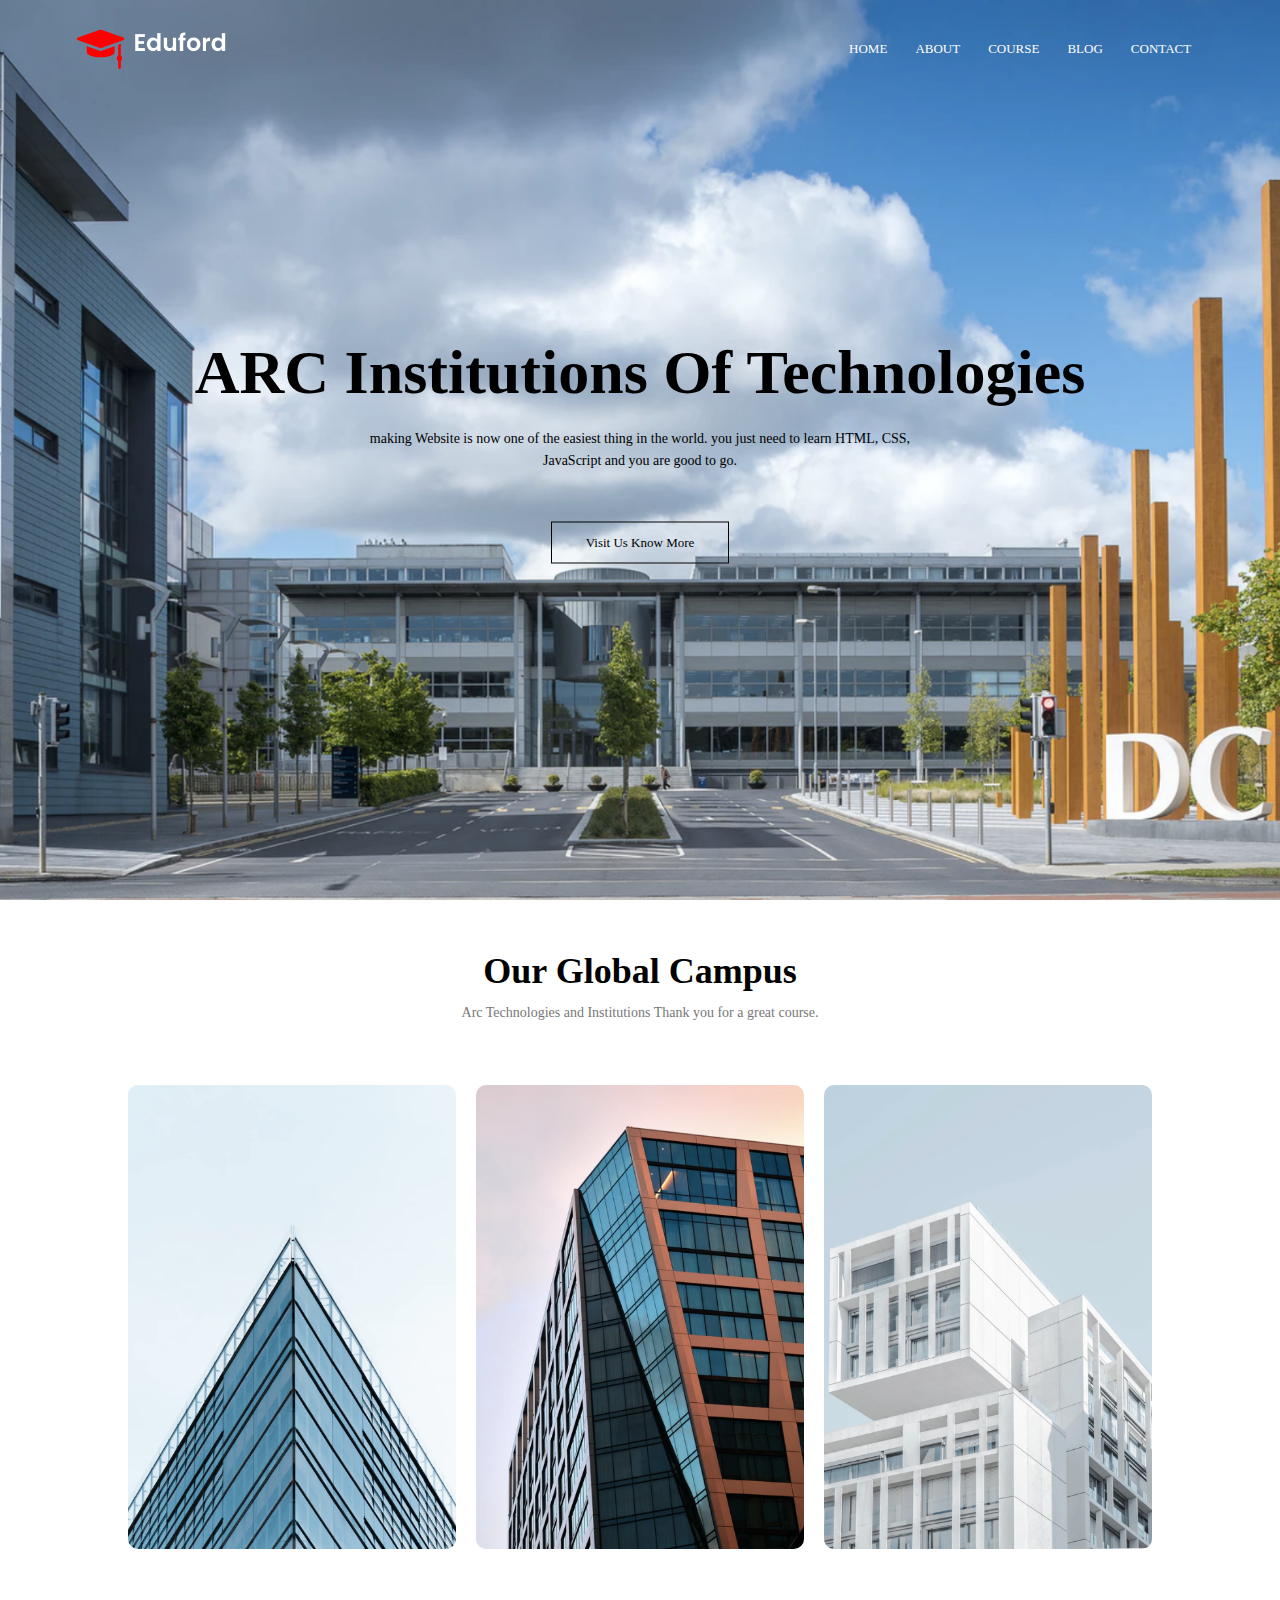
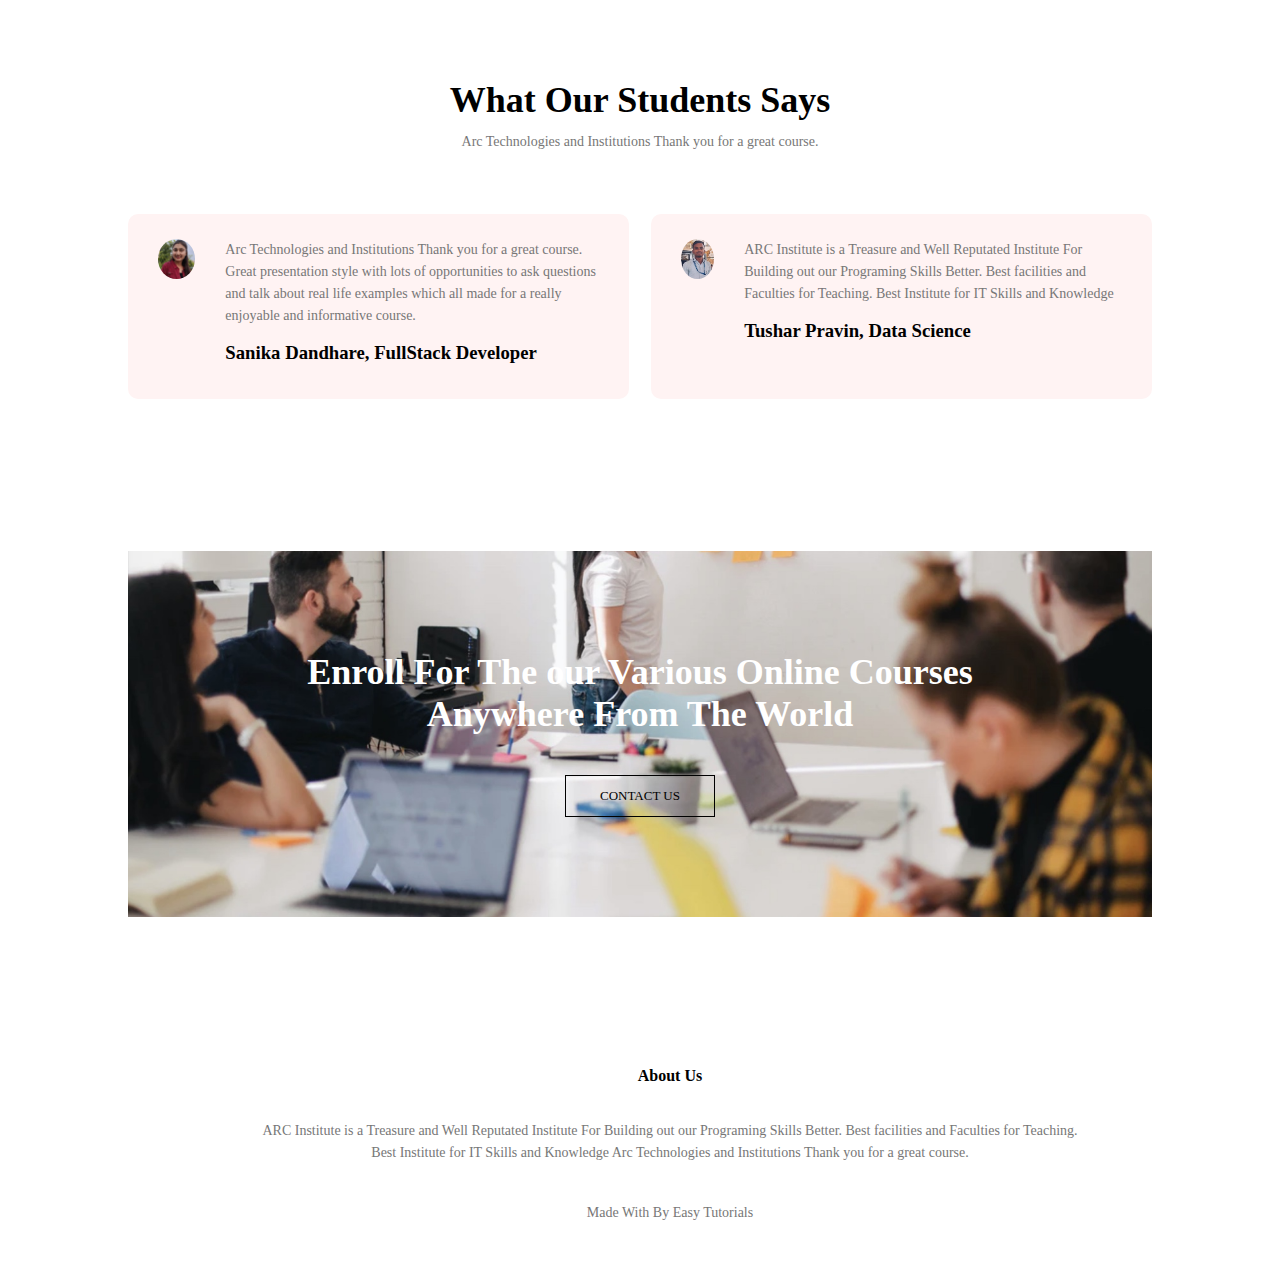
==== index.html @ d340d493 "first commit" ====
<!DOCTYPE html>
<html lang="en">
<head>
    <meta charset="UTF-8">
    <meta name="viewport" content="width=device-width, initial-scale=1.0">
    <title> College Website Design</title>
    <link rel="stylesheet" href="https://cdnjs.cloudflare.com/ajax/libs/font-awesome/6.6.0/css/all.min.css"
     integrity="sha512-Kc323vGBEqzTmouAECnVceyQqyqdsSiqLQISBL29aUW4U/M7pSPA/gEUZQqv1cwx4OnYxTxve5UMg5GT6L4JJg==" 
    crossorigin="anonymous" referrerpolicy="no-referrer" />
    <link rel="stylesheet" href="style.css">
</head>
<body>
    <section class="header">
        <nav>
            <a href="index.html"> <img src="logo.png" alt=""></a>
            <div class="nav-links">
                <ul>
                    <li> <a href="index.html">HOME</a></li>
                    <li> <a href="About.html">ABOUT</a></li>
                    <li> <a href="course.html">COURSE</a></li>
                    <li> <a href="Blog.html">BLOG</a></li>
                    <li> <a href="contact.html">CONTACT</a></li>
                </ul>
            </div>
        </nav>
    <div class="text-box">
        <h1>ARC Institutions Of Technologies</h1>
        <p> making Website is now one of the easiest thing in the world. 
            you just need to learn HTML, CSS,<br> JavaScript and you are good to go.
        </p>
        <a href="" class="hero-btn"> Visit Us Know More</a>
    </div>

    </section>

    <!-----campus----->

    <section class="Campus">
        <h1>Our Global Campus</h1>
        <p>Arc Technologies and Institutions
            Thank you for a great course.</p>

        <div class="row">
            <div class="Campus-col">
                 <img src="london.png">
                 <div class="layer">
                    <h3>MUMBAI</h3>
                 </div>
            </div>  
            <div class="Campus-col">
                <img src="newyork.png">
                <div class="layer">
                   <h3>PUNE</h3>
                </div>
           </div>  
           <div class="Campus-col">
            <img src="washington.png">
            <div class="layer">
               <h3>NAGPUR</h3>
            </div>
       </div>    
        </div>
        
    </section>

    

    <!------testimonials----->

    <section class="testimonials">
        <h1> What Our Students Says</h1>
        <p>Arc Technologies and Institutions
            Thank you for a great course.</p>

        <div class="row">
            <div class="testimonial-col">
                <img src="sanu.jpeg">
                <div>
                    <p> Arc Technologies and Institutions
                        Thank you for a great course.
                         Great presentation style with lots of
                          opportunities to ask questions and
                           talk about real life examples which
                            all made for a really enjoyable and 
                            informative course.</p>
                        <h3> Sanika Dandhare, FullStack Developer</h3>
                        <i class="fa-solid fa-star"></i>
                        <i class="fa-solid fa-star"></i>
                        <i class="fa-solid fa-star"></i>
                        <i class="fa-solid fa-star"></i>
                        <i class="fa-regular fa-star"></i>

                </div>
            </div>
            <div class="testimonial-col">
                <img src="tushar ori.jpeg">
                <div>
                    <p>ARC Institute is a Treasure and Well Reputated
                         Institute For Building out our Programing Skills Better.
                          Best facilities and Faculties for Teaching. 
                          Best Institute for IT Skills and Knowledge</p>
                        <h3>Tushar Pravin, Data Science</h3>
                        <i class="fa-solid fa-star"></i>
                        <i class="fa-solid fa-star"></i>
                        <i class="fa-solid fa-star"></i>
                        <i class="fa-solid fa-star"></i>
                        <i class="fa-solid fa-star-half-stroke"></i>
                </div>
            </div>
        </div>
    </section>

    <!-----call to action------>

    <section class="cta">
        <h1>Enroll For The our Various Online Courses <br> Anywhere From The World</h1>
        <a href="" class="hero-btn"> CONTACT US </a>
    </section>

    <!-----footer----->

    <section class="footer">
        <h4>About Us</h4>
        <p>ARC Institute is a Treasure and Well Reputated
            Institute For Building out our Programing Skills Better.
             Best facilities and Faculties for Teaching.<br> 
             Best Institute for IT Skills and Knowledge Arc Technologies and Institutions
             Thank you for a great course.</p>
             <div class="icons">
                <i class="fa-brands fa-facebook-f"></i>
                <i class="fa-brands fa-twitter"></i>
                <i class="fa-brands fa-instagram"></i>
                <i class="fa-brands fa-linkedin"></i>
             </div>
             <p>Made With <i class="fa-regular fa-heart"></i> By Easy Tutorials</p>
    </section>



 <!------javascript for toggle menu------>
 
    <script>

        var navLinks = document.getElementById("naviLinks");
        function showmenu(){
            navLinks.style.right = "0";
        }
        function hidemenu(){
            navLinks.style.right = "-200px"
        }

    </script>
    
</body>
</html>
---- style.css ----
*{
    margin: 0;
    padding: 0;
    font-family: 'poppins' sans-serif;
}

.header{
    min-height: 100vh;
    width: 100%;
    background-image: linear-
    gradient(rgba(4,9,30,0.7),rgba(4,9,30,0.7));
    background-image: url(banner.png);
    background-repeat: no-repeat;
    background-position: center;
    background-size: cover;
    position: relative;
}
nav{
    display: flex;
    padding: 2% 6%;
    justify-content: space-between;
    align-items: center;
}
nav img{
    width: 150px;
}
.nav-links{
    flex: 1;
    text-align: right;
}
.nav-links ul li{
    list-style: none;
    display: inline-block;
    padding: 8px 12px;
    position: relative;
}
.nav-links ul li a{
    color: white;
    text-decoration: none;
    font-size: 13px;
}
.nav-links ul li::after{
    content: '';
    width: 0px;
    height: 2px;
    background: #f44336;
    display: block;
    margin: auto;
    transition: 0.5s;
}
.nav-links ul li:hover::after{
    width: 100%;
}
.text-box{
    width: 90%;
    color: black;
    position: absolute;
    top: 50%;
    left: 50%;
    transform: translate(-50%,-50%);
    text-align: center;
}
.text-box h1{
    font-size: 62px;
}
.text-box p{
    margin: 10px 0 40px;
    font-size: 14px;
    color: black;
}
.hero-btn{
    display: inline-block;
    text-decoration: none;
    color: black;
    border: 1px solid black;
    padding: 12px 34px;
    font-size: 13px;
    background: transparent;
    position: relative;
    cursor: pointer;
}
.hero-btn:hover{
    border: 1px solid #f44336;
    background: #f44336;
    transition: 1s;
}

nav .fa{
    display: none;
}

@media(max-width: 700px){
    .text-box h1{
        display: block;
    }
    .nav-links {
        position: absolute;
        background: #f44336;
        height: 100vh;
        width: 200px;
        top: 0;
        right: -200px;
        text-align: left;
        z-index: 2;
        transition: 1s;
    }
    nav .fa{
        display: block;
        color: white;
        margin: 10px;
        font-size: 22px;
        cursor: pointer;
    }
    .nav-links ul{
        padding: 30px;
    }
}
/*----course-----*/

.course{
    width: 80%;
    margin: auto;
    text-align: center;
    padding-top: 100px;
}
h1{
    font-size: 36px;
    font-weight: 600;
}

p{
    color: #777;
    font-size: 14px;
    font-weight: 300;
    line-height: 22px;
    padding: 10px;
}
.row{
    margin-top: 5%;
    display:flex;
    justify-content: space-between;
}
.course-col{
    flex-basis: 31%;
    background: #fff3f3;
    border-radius: 10px;
    margin-bottom: 5%;
    padding: 20px 12px;
    box-sizing: border-box;
    transition: 0.5s;
}
h3{
    text-align: center;
    font-weight: 600;
    margin: 10px 0;
}
.course-col:hover{
    box-shadow: 0 0 20px 0px rgba(0,0,0,0.2);
}
@media(max-width: 700px){
    .row{
        flex-direction: column;
    }
}

/*-----------campus---------*/

.Campus{
    width: 80%;
    margin: auto;
    text-align: center;
    padding-top: 50px;
}
.Campus-col{
    flex-basis: 32%;
    border-radius: 10px;
    margin-bottom: 30px;
    position: relative;
    overflow: hidden;
}
.Campus-col img{
    width: 100%;
    display: block;
}
.layer{
    background: transparent;
    height: 100%;
    width: 100%;
    position: absolute;
    top: 0;
    left: 0;
    transition: 0.5s;
}
.layer:hover{
    background: rgba(0,0,0,0.2);
}
.layer h3{
    width: 100%;
    font-weight: 500;
    color: white;
    font-size: 26px;
    bottom: 0;
    left: 50%;
    transform: translateX(-50%);
    position: absolute;
    opacity: 0;
    transition: 0.5s;
}
.layer:hover h3{
    bottom: 49%;
    opacity: 1;
}

/*--------facilities--------*/

.facilities{
    width: 80%;
    margin: auto;
    text-align: center;
    padding-top: 100px;
}
.facilities-col {
    flex-basis: 31%;
    border-radius: 10px;
    margin-bottom: 5%;
    text-align: left;
}
.facilities-col img{
    width: 100%;
    border-radius: 10px;
}
.facilities-col p{
    padding: 0;
}
.facilities-col h3{
    margin-top: 16px;
    margin-bottom: 15px;
    text-align: left;
}

/*-----testimonials------*/

.testimonials {
    width: 80%;
    margin: auto;
    padding-top: 100px;
    text-align: center;
}
.testimonial-col {
    flex-basis: 44%;
    border-radius: 10px;
    margin-bottom: 5%;
    text-align: left;
    background: #fff3f3;
    padding: 25px;
    cursor: pointer;
    display: flex;
}
.testimonial-col img{
    height: 40px;
    margin-left: 5px;
    margin-right: 30px;
    border-radius: 50%;
}
.testimonial-col p{
    padding: 0;
}
.testimonial-col h3{
    margin-top: 15px;
    text-align: left;
}
/*--------------call to action---------*/

.cta{
    margin: 100px auto;
    width: 80%;
    background-image: linear-
    gradient(rgba(0,0,0,0.7));
    background-image: url(banner2.jpg);
    background-position: center;
    background-size: cover;
    background: radius 10px;
    text-align: center;
    padding: 100px 0;
}

.cta h1{
    color: white;
    margin-bottom: 40px;
    padding: 0;
}

/*------footer-------*/

.footer{
    width: 100%;
    text-align: center;
    padding: 30px;
}

.footer h4{
    margin-bottom: 25px;
    margin-top: 20px;
    font-weight: 600;
}

.icons .fa-brands{
    color: #f44336;
    margin: 0 13px;
    cursor: pointer;
    padding: 18px 0;
}

.fa-heart{
    color: #f44336;
}

/*------about us page-------*/

.Sub-header{
    height: 50vh;
    width: 100%;
    background-image: linear-
    gradient(rgba(4,9,30,0.7),rgba(4,9,30,0.7));
    background-image: url(class\ 4.jpeg);
    background-position: center;
    background-size: cover;
    text-align: center;
    color: white;
}
.Sub-header h1{
    margin-top: 100px;
}
.about-us{
    width: 80%;
    margin: auto;
    padding-top: 80px;
    padding-bottom: 50px;
}
.about-col{
    flex-basis: 48%;
    padding: 30px 2px;
}
.about-col img{
    width: 100%;
}

.about-col h1{
    padding-top: 0;
}
.about-col p{
    padding: 15px 0 25px;
}
.red-btn{
    border: 1px solid #f44336;
    background: transparent;
    color: #f44336;
}
.red-btn:hover{
    color: white;
}

/*-----blog-content-----*/

.blog-content{
     width: 80%;
     margin: auto;
     padding: 60px 0;   
}

.blog{
    flex-basis: 65%;
}
.blog img{
    width: 100%;
}
.blog h2{
    color: #222;
    font-weight: 600;
    margin: 30px 0;
}
 .blog p{
    color: #999;
    padding: 0;
 }

/*---------contact us page--------*/

.location{
    width: 80%;
    margin: auto;
    padding: 80px 0;
}

.location iframe { 
       width: 100%;
}
.contact-us{
    width: 80%;
    margin: auto;
}
.contact-col{
    flex-basis: 48%;
    margin-bottom: 30px;
}
.contact-col div{
    display: flex;
    align-items: center;
    margin-bottom: 40px;
}
.contact-col div .fa{
    font-size: 28px;
    color: #f44336;
    margin: 10px;
    margin-right: 30px;
}
.contact-col div p{
    padding: 0;
}
.contact-col div h5{
    font-size: 20px;
    margin-bottom: 5px;
    color: #555;
    font-weight: 400;
}
.contact-col form, .contact-col textarea{
    width: 100%;
    padding: 15px;
    margin-bottom: 17px;
    outline: none;
    border: 1px solid #ccc;
}
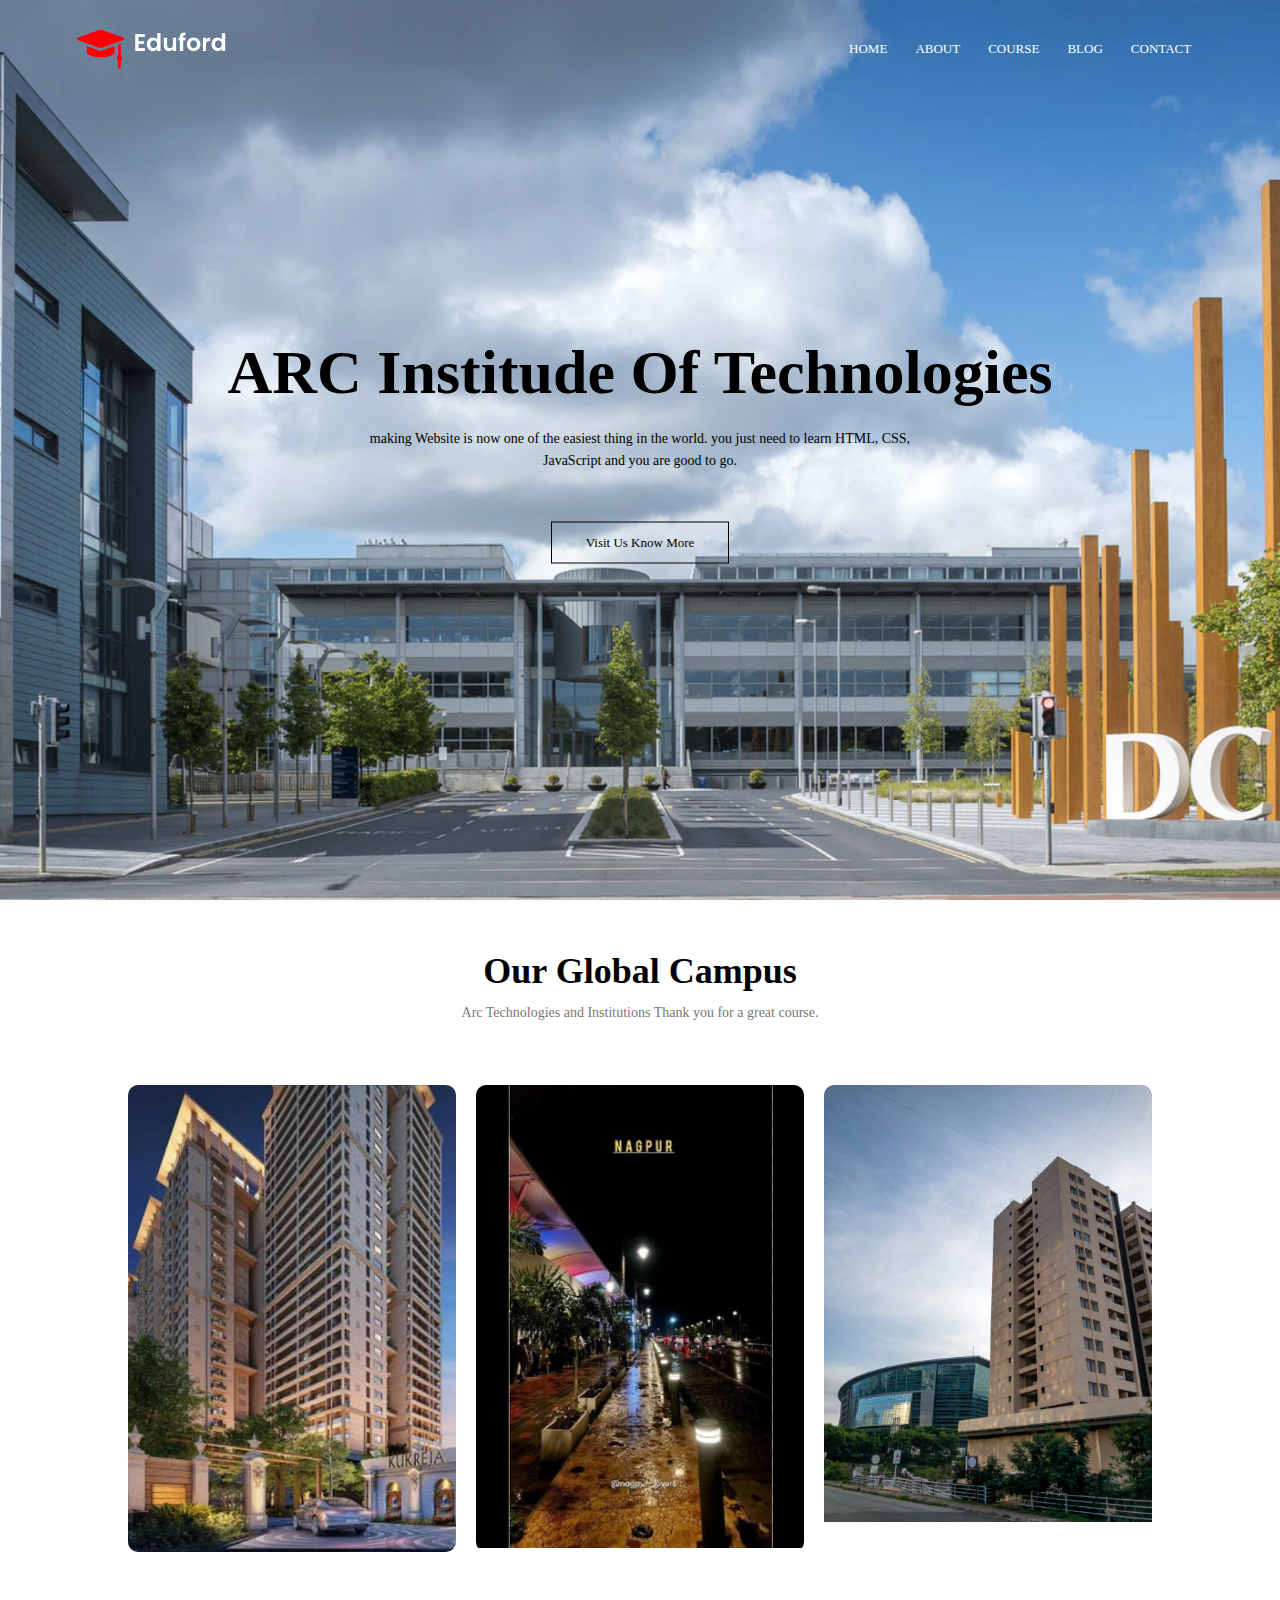
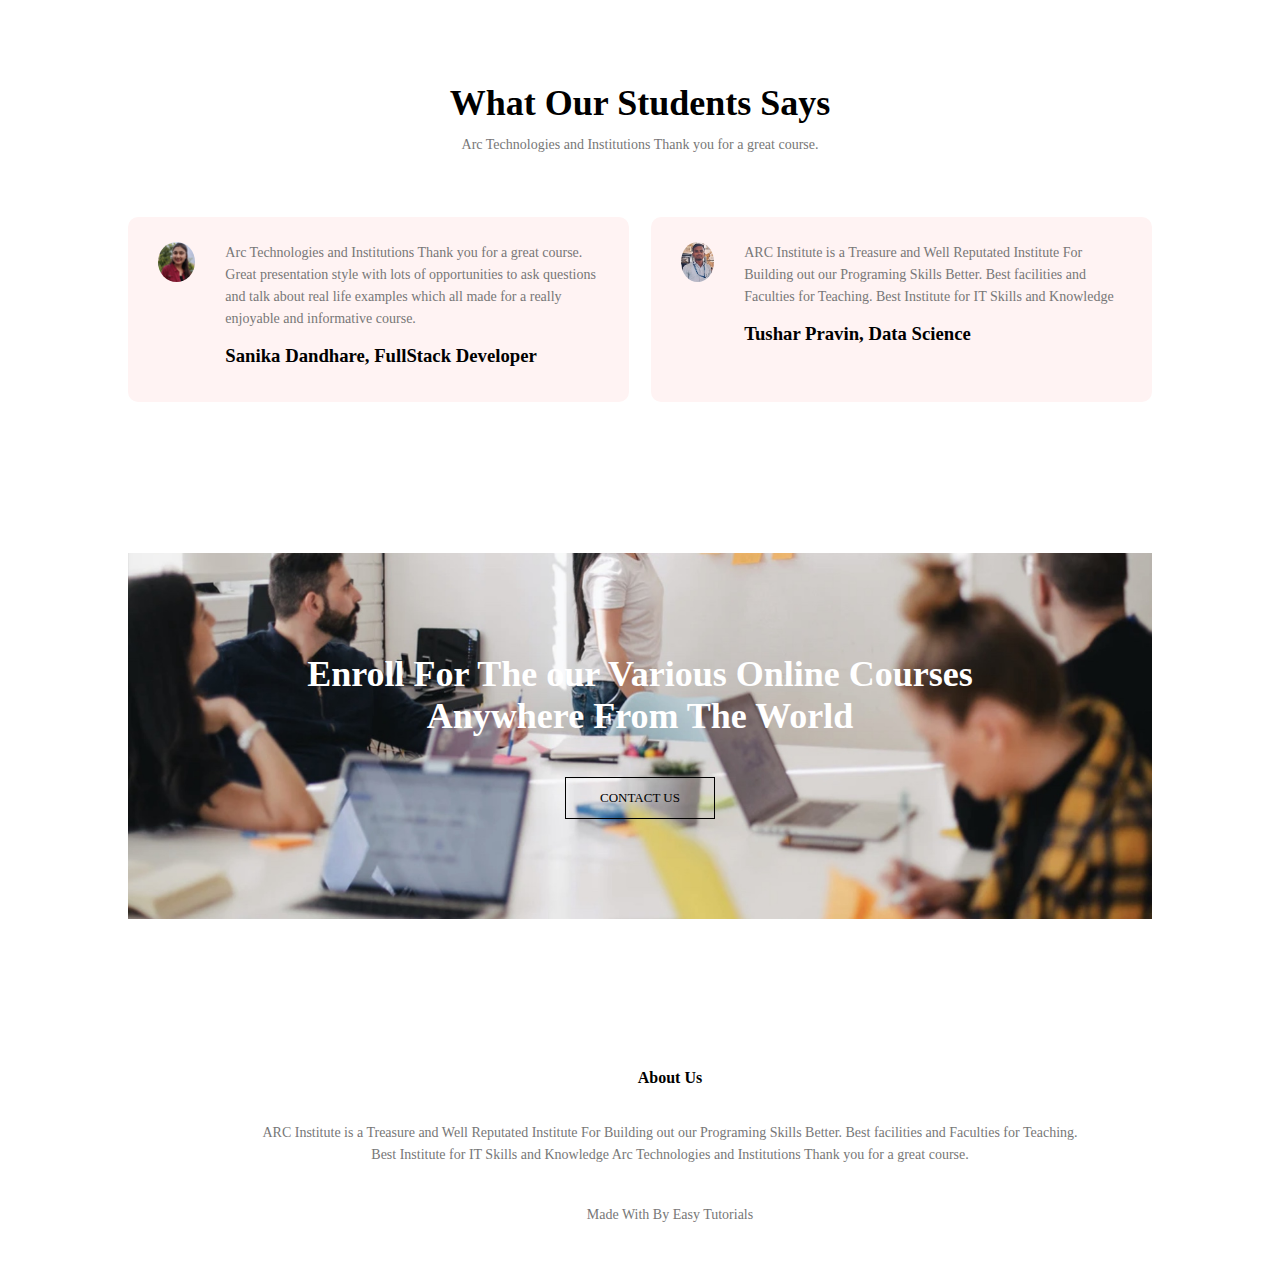
==== commit dc7e689a: "first commit" ====
--- a/index.html
+++ b/index.html
@@ -24,7 +24,7 @@
             </div>
         </nav>
     <div class="text-box">
-        <h1>ARC Institutions Of Technologies</h1>
+        <h1>ARC Institude Of Technologies</h1>
         <p> making Website is now one of the easiest thing in the world. 
             you just need to learn HTML, CSS,<br> JavaScript and you are good to go.
         </p>
@@ -42,21 +42,21 @@
 
         <div class="row">
             <div class="Campus-col">
-                 <img src="london.png">
+                 <img src="NAG.jpeg">
                  <div class="layer">
-                    <h3>MUMBAI</h3>
+                    <h3>ARC</h3>
                  </div>
             </div>  
             <div class="Campus-col">
-                <img src="newyork.png">
+                <img src="ROAD.jpeg">
                 <div class="layer">
-                   <h3>PUNE</h3>
+                   <h3>NAGPUR</h3>
                 </div>
            </div>  
            <div class="Campus-col">
-            <img src="washington.png">
+            <img src="PUNE.jpeg">
             <div class="layer">
-               <h3>NAGPUR</h3>
+               <h3>INSTITUDE</h3>
             </div>
        </div>    
         </div>
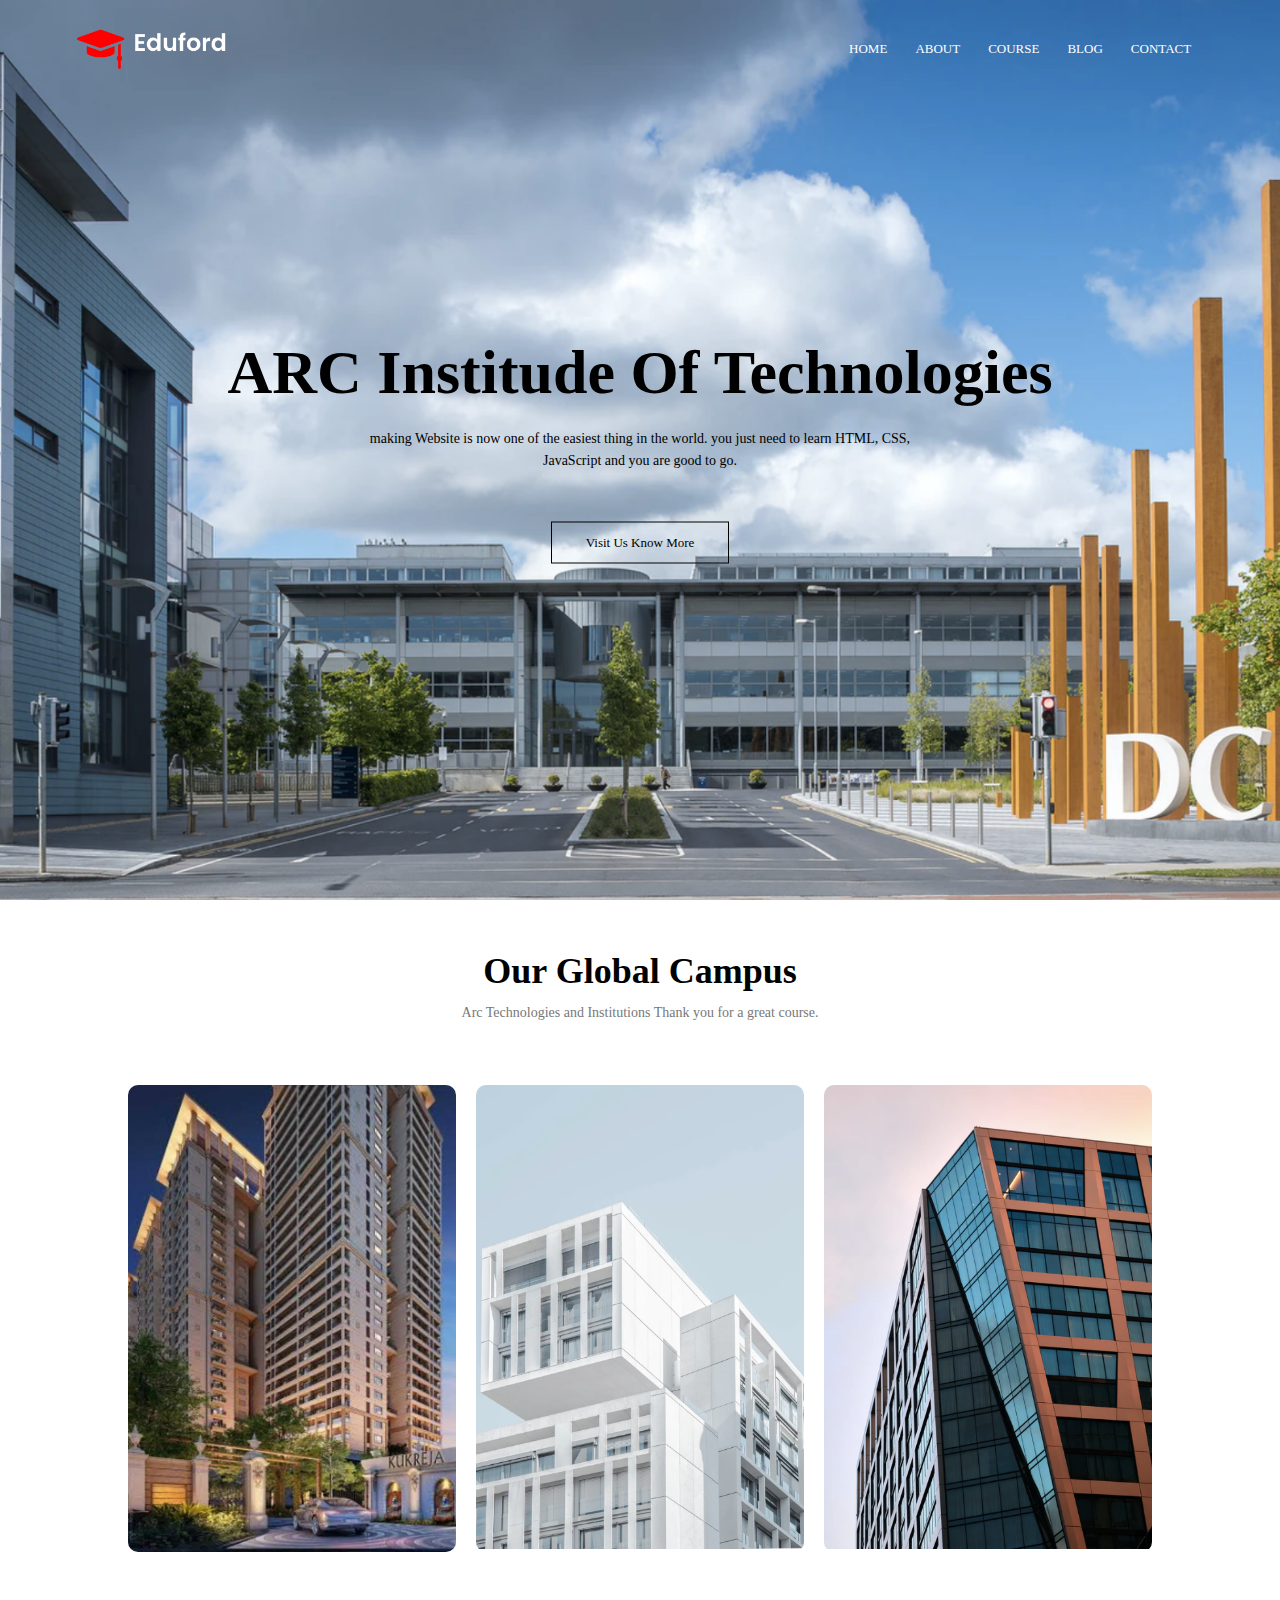
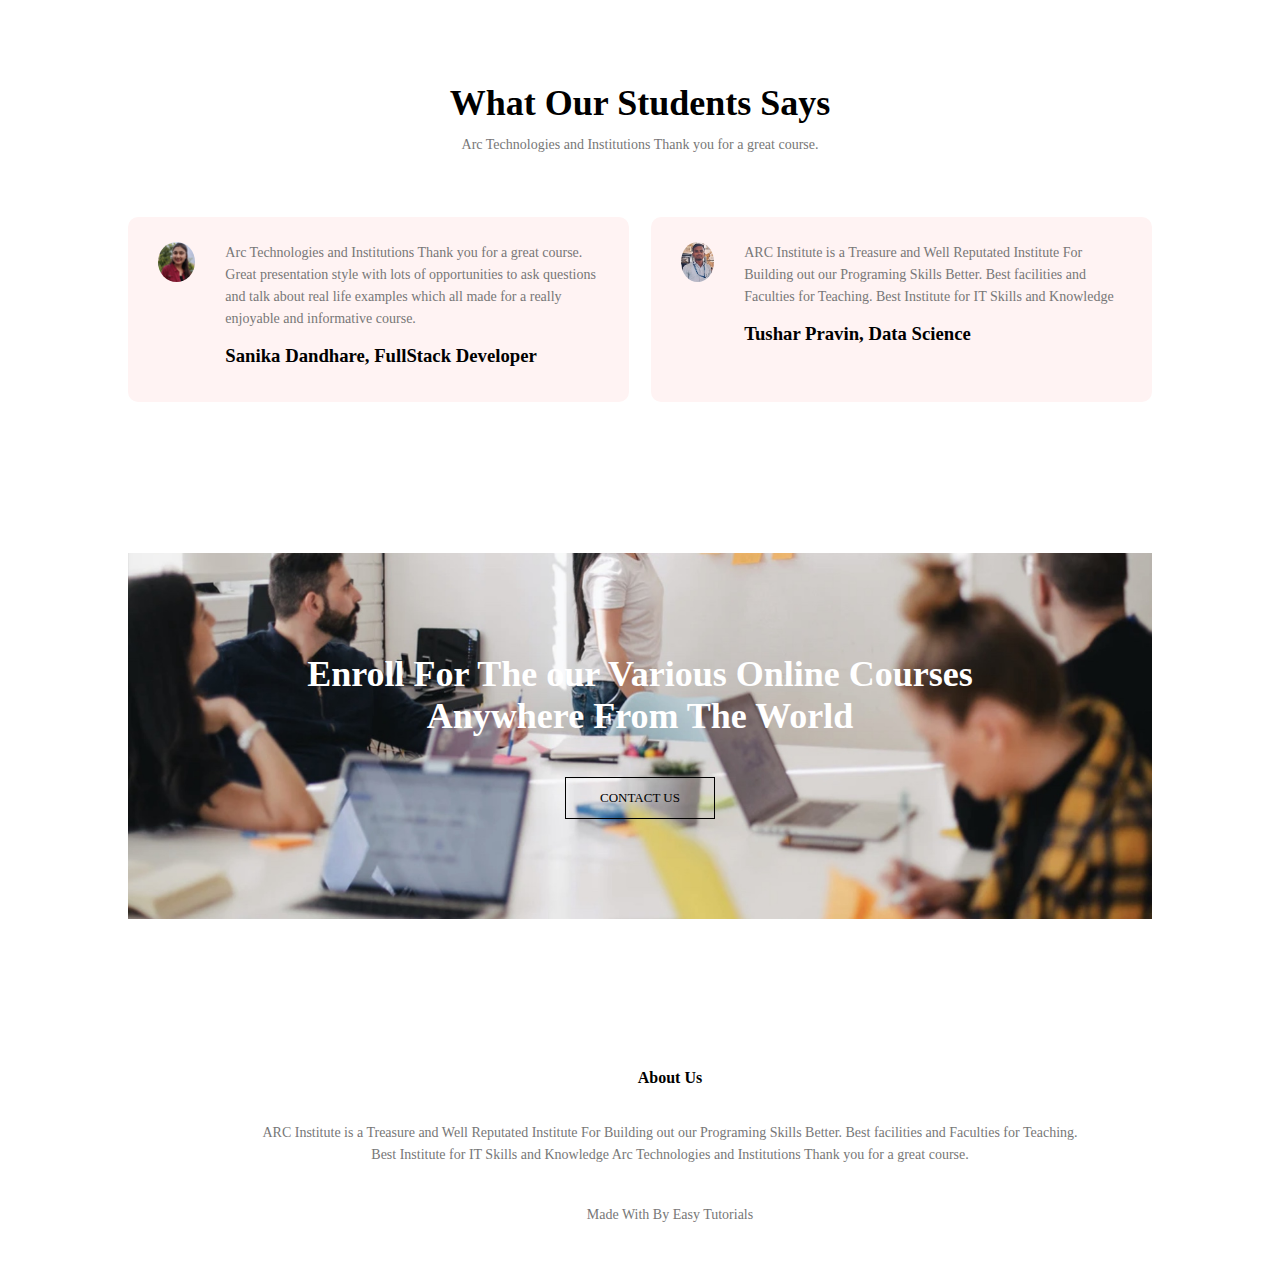
==== commit 45fe576b: "first commit" ====
--- a/index.html
+++ b/index.html
@@ -44,19 +44,19 @@
             <div class="Campus-col">
                  <img src="NAG.jpeg">
                  <div class="layer">
-                    <h3>ARC</h3>
+                    <h3>NAGPUR</h3>
                  </div>
             </div>  
             <div class="Campus-col">
-                <img src="ROAD.jpeg">
+                <img src="washington.png">
                 <div class="layer">
-                   <h3>NAGPUR</h3>
+                   <h3>PUNE</h3>
                 </div>
            </div>  
            <div class="Campus-col">
-            <img src="PUNE.jpeg">
+            <img src="newyork.png">
             <div class="layer">
-               <h3>INSTITUDE</h3>
+               <h3>MUMBAI</h3>
             </div>
        </div>    
         </div>
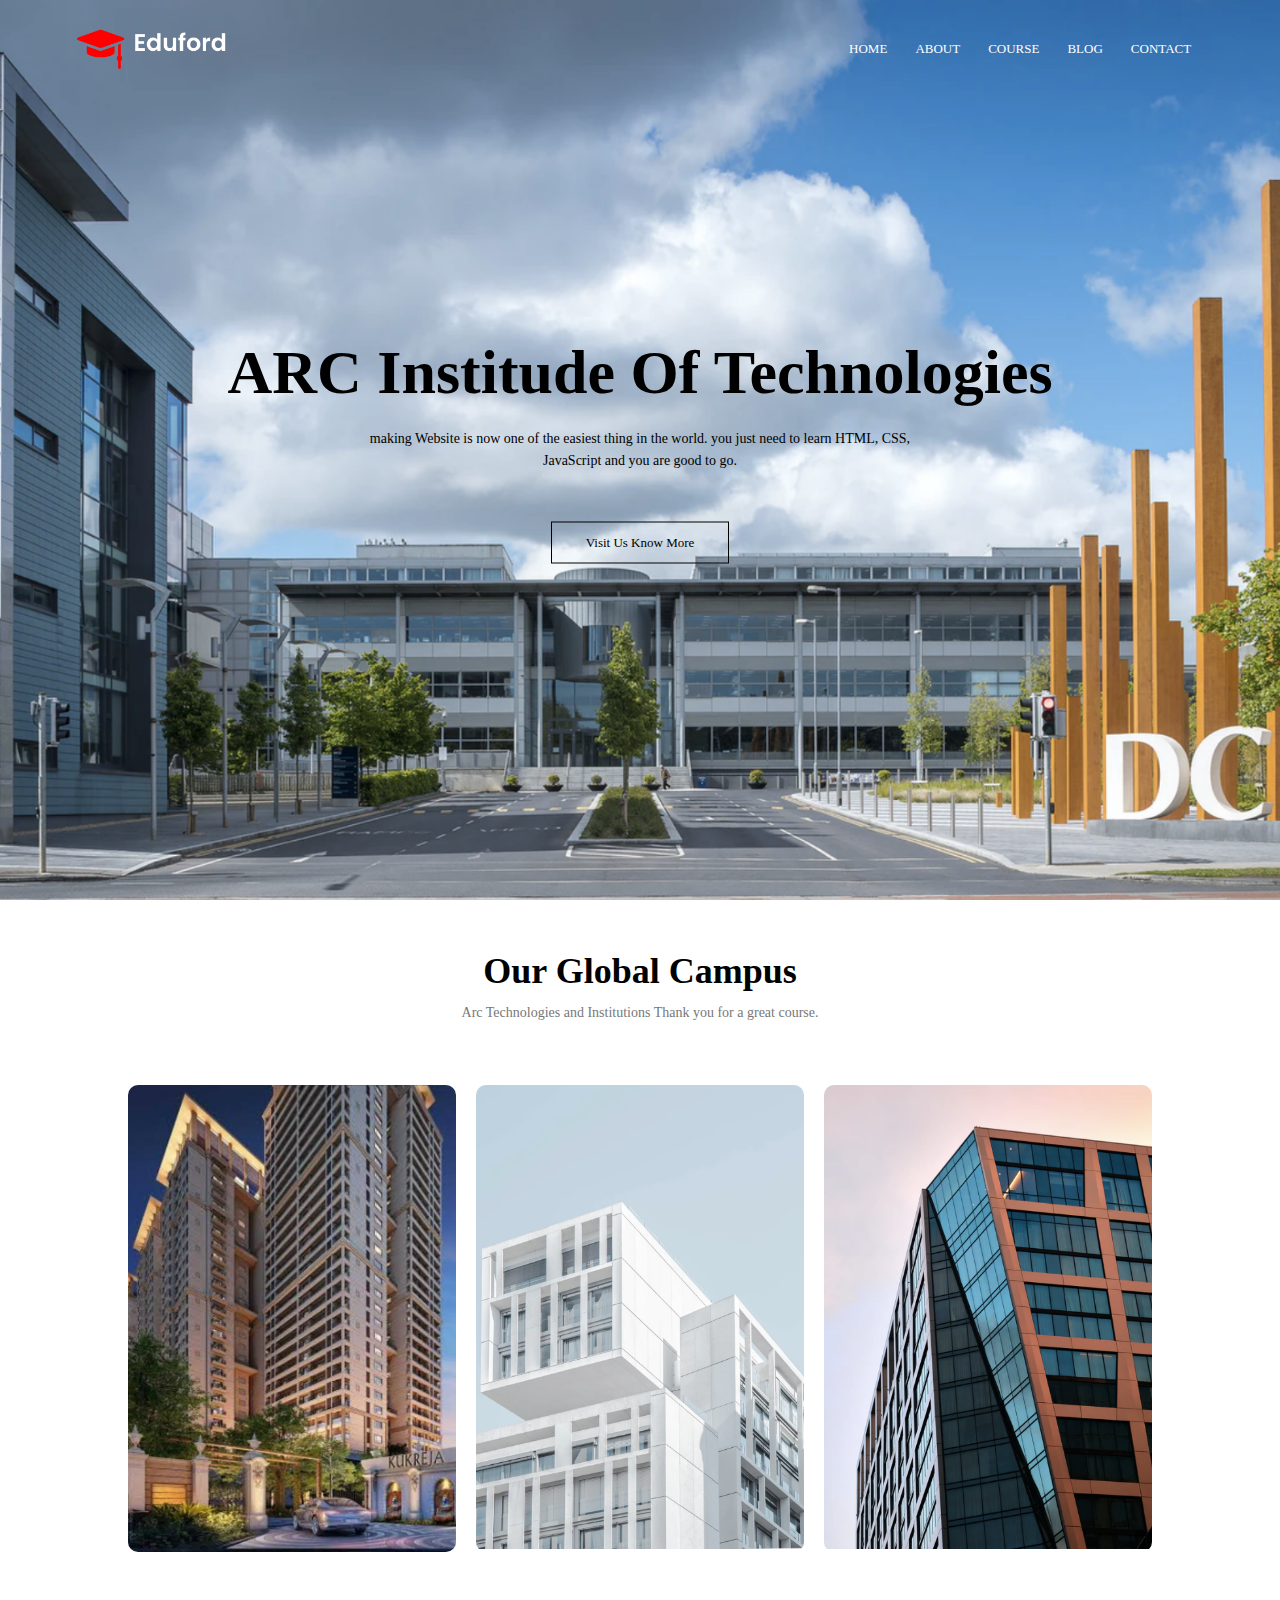
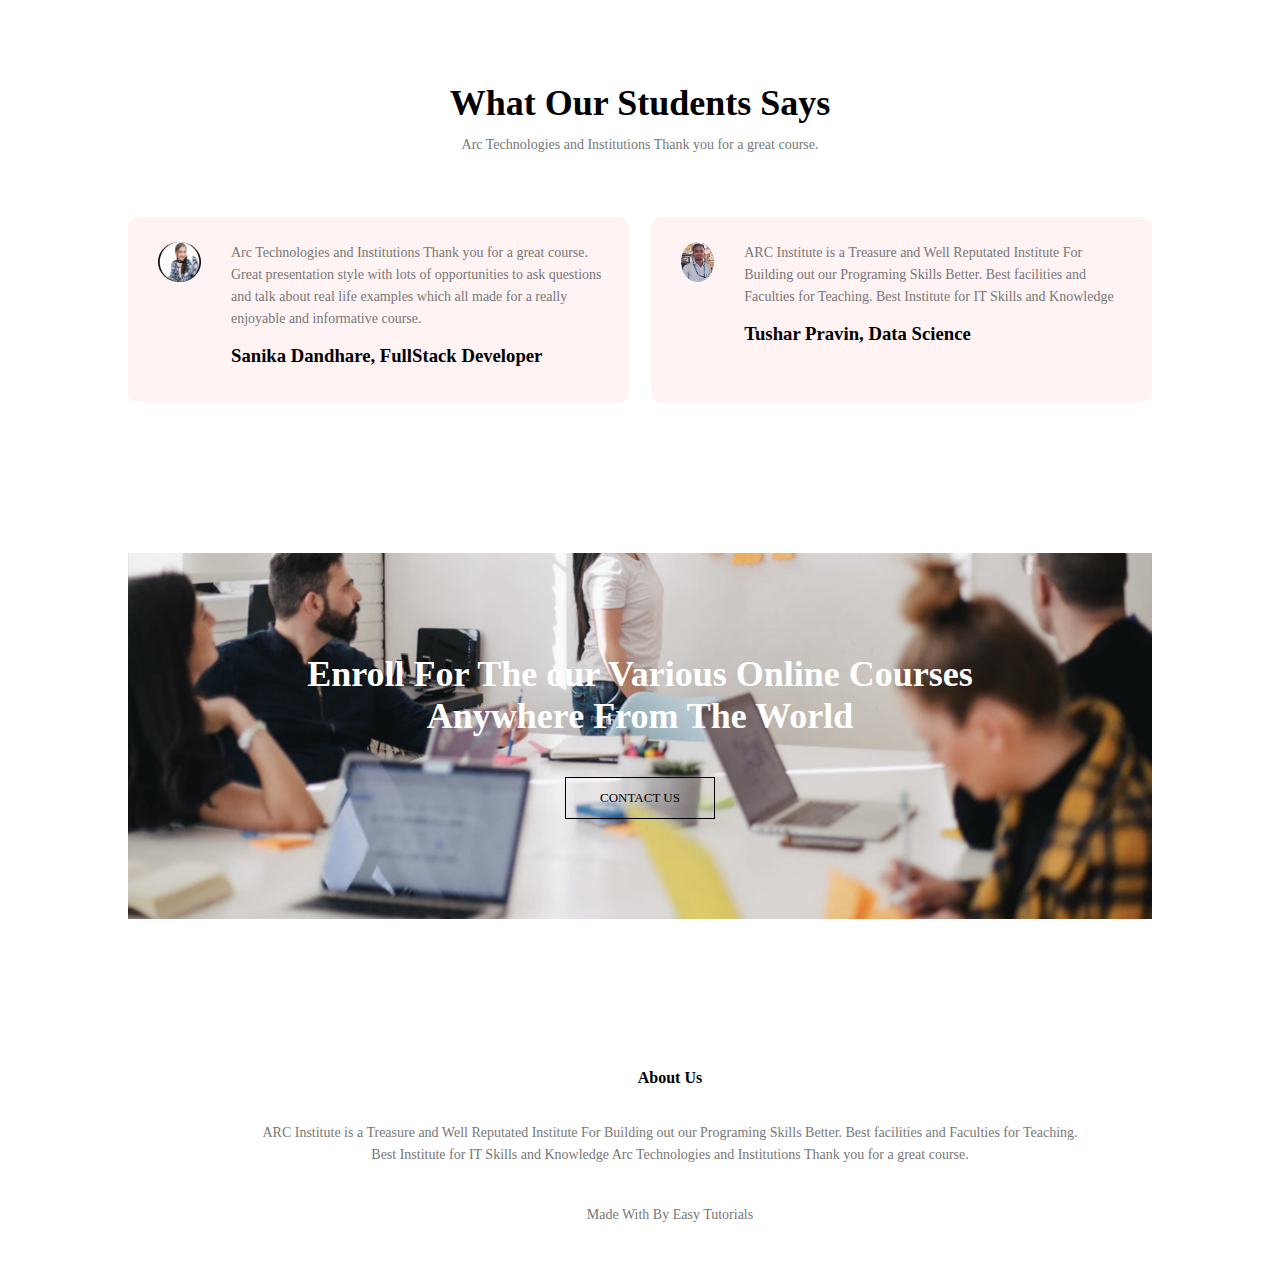
==== commit 3fa4daed: "first commit" ====
--- a/index.html
+++ b/index.html
@@ -74,7 +74,7 @@
 
         <div class="row">
             <div class="testimonial-col">
-                <img src="sanu.jpeg">
+                <img src="SANIKA DANDHARE (2).jpeg">
                 <div>
                     <p> Arc Technologies and Institutions
                         Thank you for a great course.
@@ -134,22 +134,6 @@
              </div>
              <p>Made With <i class="fa-regular fa-heart"></i> By Easy Tutorials</p>
     </section>
-
-
-
- <!------javascript for toggle menu------>
- 
-    <script>
-
-        var navLinks = document.getElementById("naviLinks");
-        function showmenu(){
-            navLinks.style.right = "0";
-        }
-        function hidemenu(){
-            navLinks.style.right = "-200px"
-        }
-
-    </script>
     
 </body>
 </html>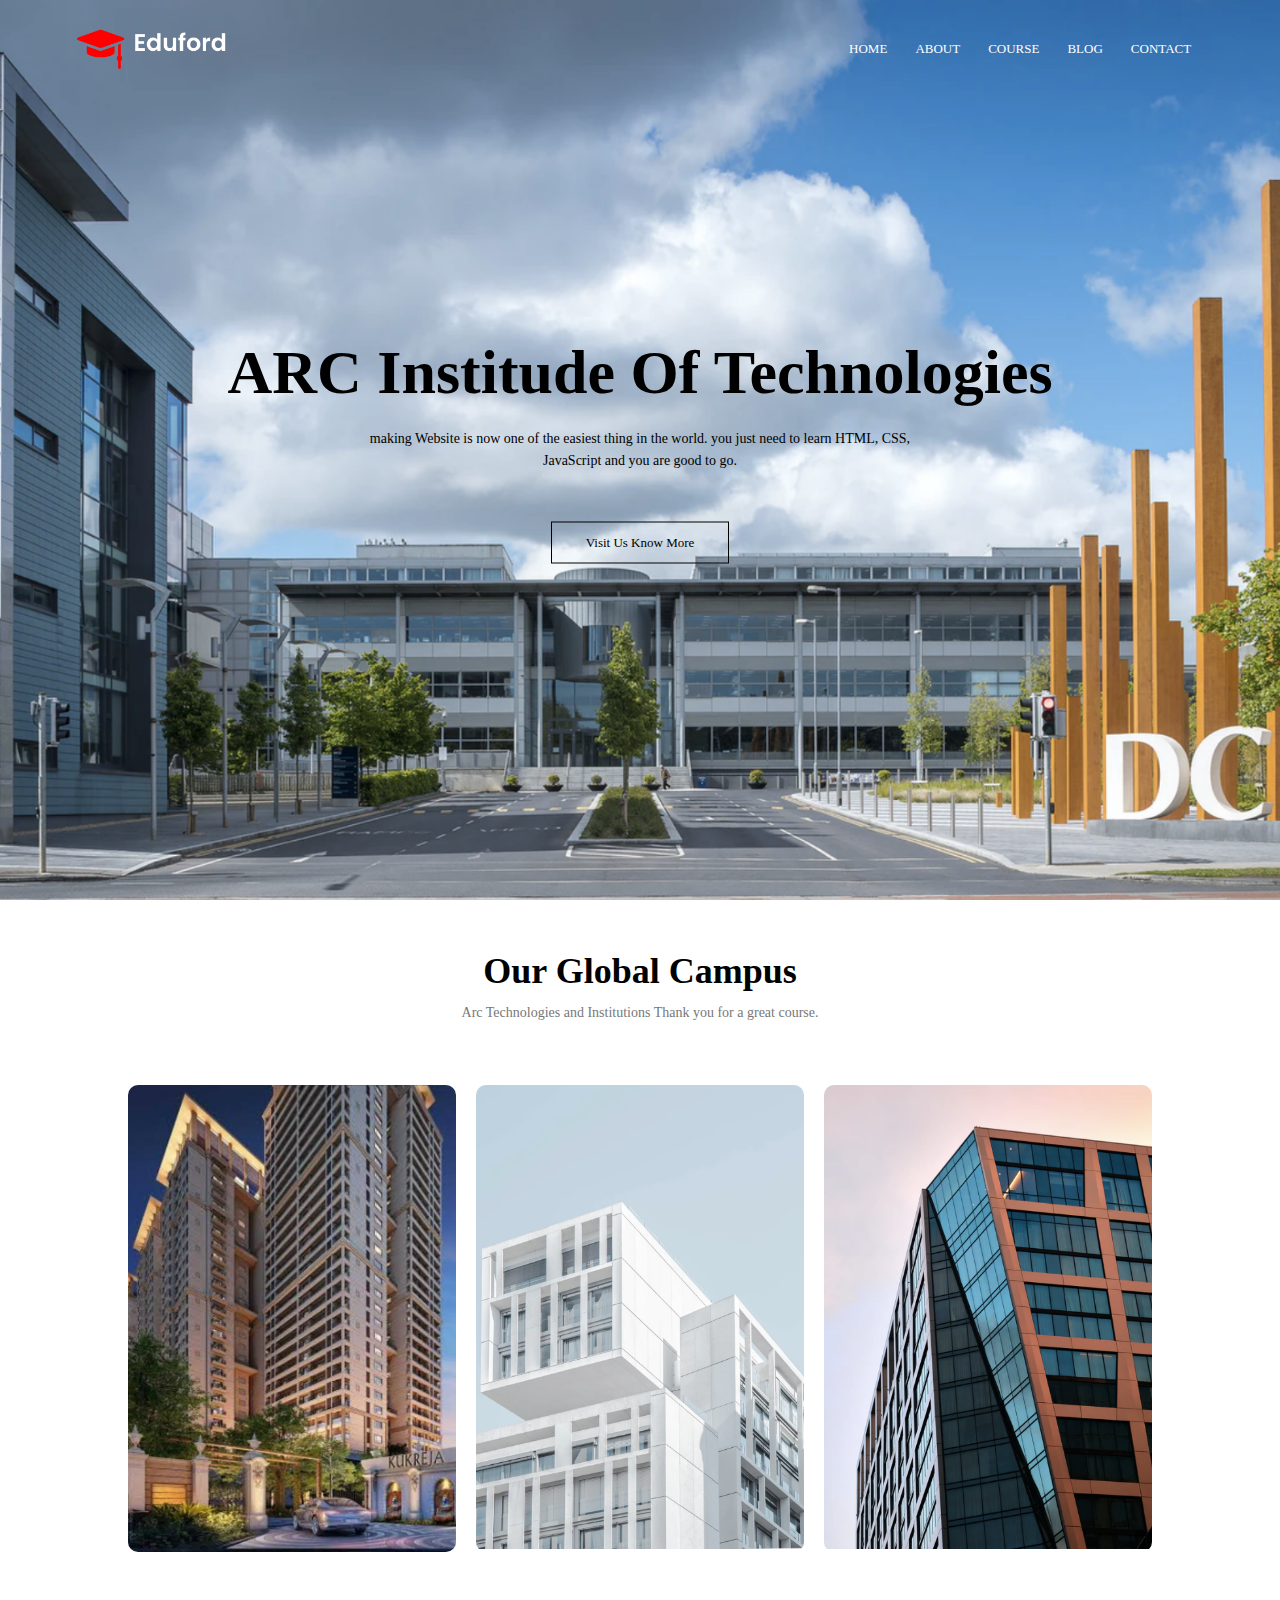
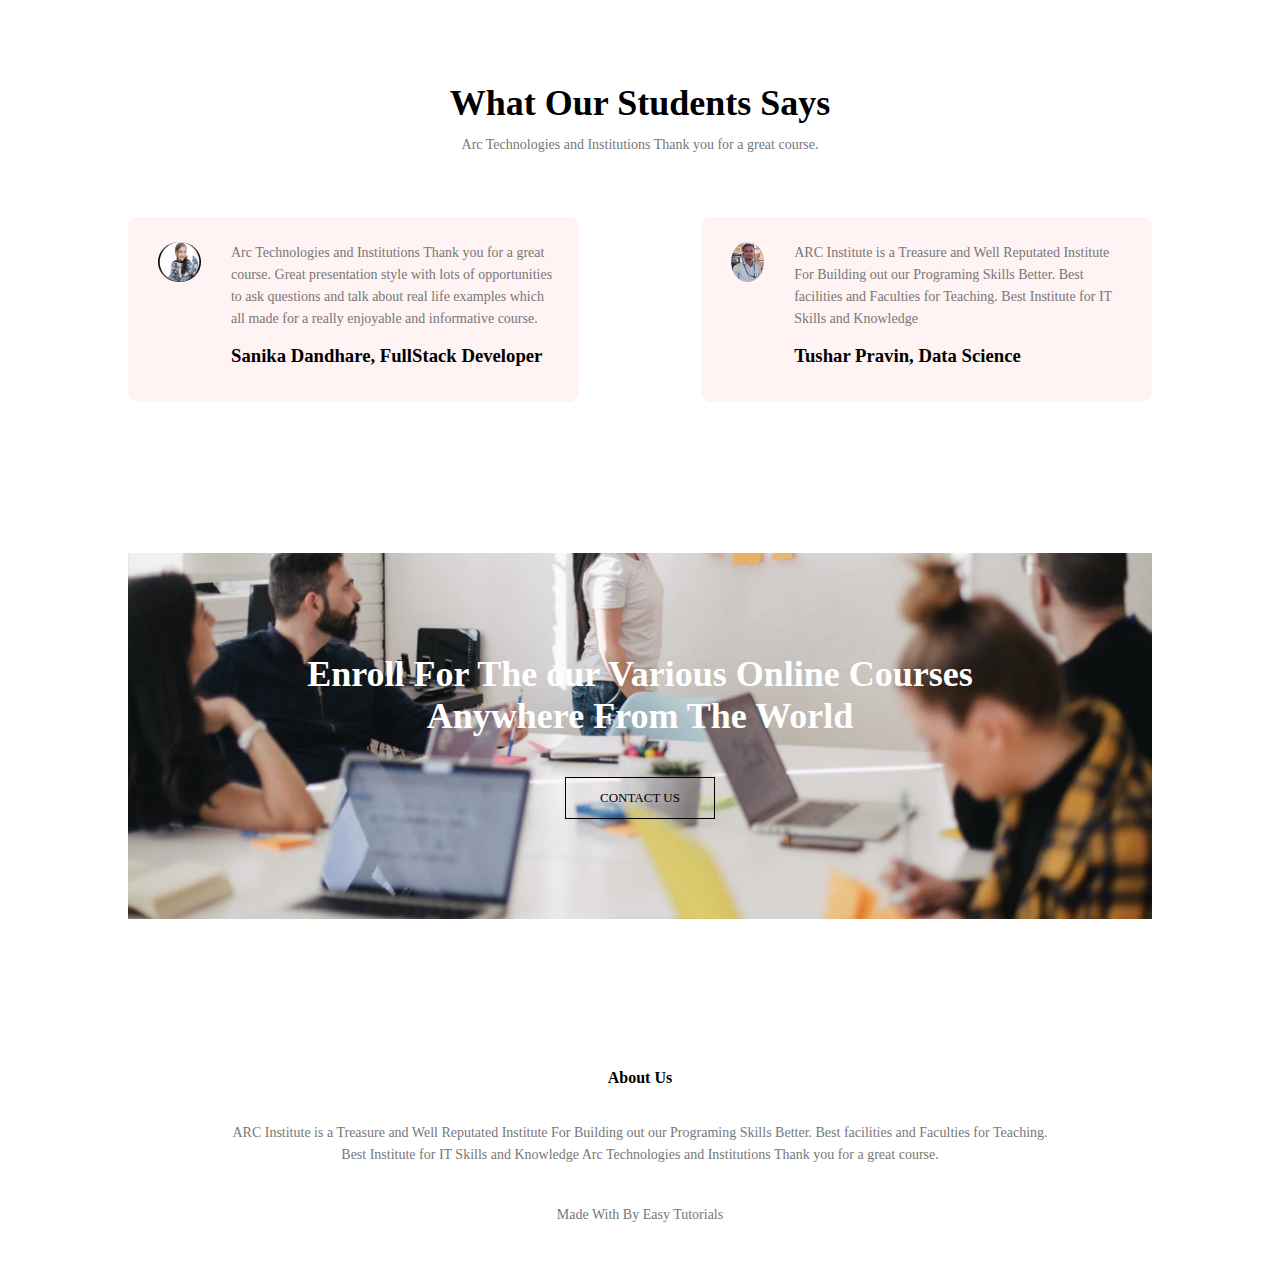
==== commit a950bfbe: "first commit" ====
--- a/index.html
+++ b/index.html
@@ -3,7 +3,7 @@
 <head>
     <meta charset="UTF-8">
     <meta name="viewport" content="width=device-width, initial-scale=1.0">
-    <title> College Website Design</title>
+    <title> ARC Website Design</title>
     <link rel="stylesheet" href="https://cdnjs.cloudflare.com/ajax/libs/font-awesome/6.6.0/css/all.min.css"
      integrity="sha512-Kc323vGBEqzTmouAECnVceyQqyqdsSiqLQISBL29aUW4U/M7pSPA/gEUZQqv1cwx4OnYxTxve5UMg5GT6L4JJg==" 
     crossorigin="anonymous" referrerpolicy="no-referrer" />
@@ -13,15 +13,17 @@
     <section class="header">
         <nav>
             <a href="index.html"> <img src="logo.png" alt=""></a>
-            <div class="nav-links">
+            <div class="nav-links" id="navLinks">
+                <i class="fa fa-times" onclick="hideMenu()"></i>
                 <ul>
-                    <li> <a href="index.html">HOME</a></li>
-                    <li> <a href="About.html">ABOUT</a></li>
-                    <li> <a href="course.html">COURSE</a></li>
-                    <li> <a href="Blog.html">BLOG</a></li>
-                    <li> <a href="contact.html">CONTACT</a></li>
+                    <li><a href="index.html">HOME</a></li>
+                    <li><a href="About.html">ABOUT</a></li>
+                    <li><a href="course.html">COURSE</a></li>
+                    <li><a href="Blog.html">BLOG</a></li>
+                    <li><a href="contact.html">CONTACT</a></li>
                 </ul>
             </div>
+            <i class="fa fa-bars" onclick="showMenu()"></i>
         </nav>
     <div class="text-box">
         <h1>ARC Institude Of Technologies</h1>
@@ -35,10 +37,19 @@
 
     <!-----campus----->
 
+    <style>
+        .campus{
+            img:hover{
+                box-shadow: 0 0 20px 0px;
+                transition: 1s;
+            }
+        }
+    </style>
+
     <section class="Campus">
         <h1>Our Global Campus</h1>
         <p>Arc Technologies and Institutions
-            Thank you for a great course.</p>
+        Thank you for a great course.</p>
 
         <div class="row">
             <div class="Campus-col">
@@ -70,7 +81,7 @@
     <section class="testimonials">
         <h1> What Our Students Says</h1>
         <p>Arc Technologies and Institutions
-            Thank you for a great course.</p>
+        Thank you for a great course.</p>
 
         <div class="row">
             <div class="testimonial-col">
@@ -78,11 +89,11 @@
                 <div>
                     <p> Arc Technologies and Institutions
                         Thank you for a great course.
-                         Great presentation style with lots of
-                          opportunities to ask questions and
-                           talk about real life examples which
-                            all made for a really enjoyable and 
-                            informative course.</p>
+                        Great presentation style with lots of
+                        opportunities to ask questions and
+                        talk about real life examples which
+                        all made for a really enjoyable and 
+                        informative course.</p>
                         <h3> Sanika Dandhare, FullStack Developer</h3>
                         <i class="fa-solid fa-star"></i>
                         <i class="fa-solid fa-star"></i>
@@ -96,9 +107,9 @@
                 <img src="tushar ori.jpeg">
                 <div>
                     <p>ARC Institute is a Treasure and Well Reputated
-                         Institute For Building out our Programing Skills Better.
-                          Best facilities and Faculties for Teaching. 
-                          Best Institute for IT Skills and Knowledge</p>
+                        Institute For Building out our Programing Skills Better.
+                        Best facilities and Faculties for Teaching. 
+                        Best Institute for IT Skills and Knowledge</p>
                         <h3>Tushar Pravin, Data Science</h3>
                         <i class="fa-solid fa-star"></i>
                         <i class="fa-solid fa-star"></i>
@@ -112,6 +123,14 @@
 
     <!-----call to action------>
 
+    <style>
+        .cta{
+            h1:hover{
+                color: rgb(247, 55, 55);  
+            }
+        }
+    </style>
+
     <section class="cta">
         <h1>Enroll For The our Various Online Courses <br> Anywhere From The World</h1>
         <a href="" class="hero-btn"> CONTACT US </a>
@@ -122,10 +141,10 @@
     <section class="footer">
         <h4>About Us</h4>
         <p>ARC Institute is a Treasure and Well Reputated
-            Institute For Building out our Programing Skills Better.
-             Best facilities and Faculties for Teaching.<br> 
-             Best Institute for IT Skills and Knowledge Arc Technologies and Institutions
-             Thank you for a great course.</p>
+        Institute For Building out our Programing Skills Better.
+        Best facilities and Faculties for Teaching.<br> 
+        Best Institute for IT Skills and Knowledge Arc Technologies and Institutions
+        Thank you for a great course.</p>
              <div class="icons">
                 <i class="fa-brands fa-facebook-f"></i>
                 <i class="fa-brands fa-twitter"></i>
@@ -134,6 +153,20 @@
              </div>
              <p>Made With <i class="fa-regular fa-heart"></i> By Easy Tutorials</p>
     </section>
+
+<!--------JavaScript for toggle menu------------>
+
+    <script>
+        
+        var navLinks = document.getElementById("navLinks");
+        function showMenu(){
+            navLinks.Style.right = "0";
+        }
+        function hideMenu(){
+            navLinks.style.right = "-200px";
+        }
+
+    </script>
     
 </body>
 </html>--- a/style.css
+++ b/style.css
@@ -1,7 +1,13 @@
 *{
     margin: 0;
     padding: 0;
+    box-sizing: border-box;
     font-family: 'poppins' sans-serif;
+}
+
+html, body{
+    width: 100%;
+    height: 100%;
 }
 
 .header{
@@ -91,10 +97,13 @@
 
 @media(max-width: 700px){
     .text-box h1{
+        font-size: 20px;
+    }
+    .nav-links ul li{
         display: block;
     }
     .nav-links {
-        position: absolute;
+        position: fixed;
         background: #f44336;
         height: 100vh;
         width: 200px;
@@ -350,6 +359,7 @@
 }
 .about-col p{
     padding: 15px 0 25px;
+    text-indent: 100px;
 }
 .red-btn{
     border: 1px solid #f44336;
@@ -381,6 +391,7 @@
 }
  .blog p{
     color: #999;
+    text-indent: 50px;
     padding: 0;
  }
 
@@ -423,80 +434,81 @@
     color: #555;
     font-weight: 400;
 }
-.contact-col form, .contact-col textarea{
+.contact-col input, .contact-col textarea{
     width: 100%;
     padding: 15px;
     margin-bottom: 17px;
     outline: none;
     border: 1px solid #ccc;
-}
-
-
-
-
-
-
-
-
-
-
-
-
-
-
-
-
-
-
-
-
-
-
-
-
-
-
-
-
-
-
-
-
-
-
-
-
-
-
-
-
-
-
-
-
-
-
-
-
-
-
-
-
-
-
-
-
-
-
-
-
-
-
-
-
-
-
-
-
-
-
+    box-sizing: border-box;
+}
+
+
+
+
+
+
+
+
+
+
+
+
+
+
+
+
+
+
+
+
+
+
+
+
+
+
+
+
+
+
+
+
+
+
+
+
+
+
+
+
+
+
+
+
+
+
+
+
+
+
+
+
+
+
+
+
+
+
+
+
+
+
+
+
+
+
+
+
+
+
